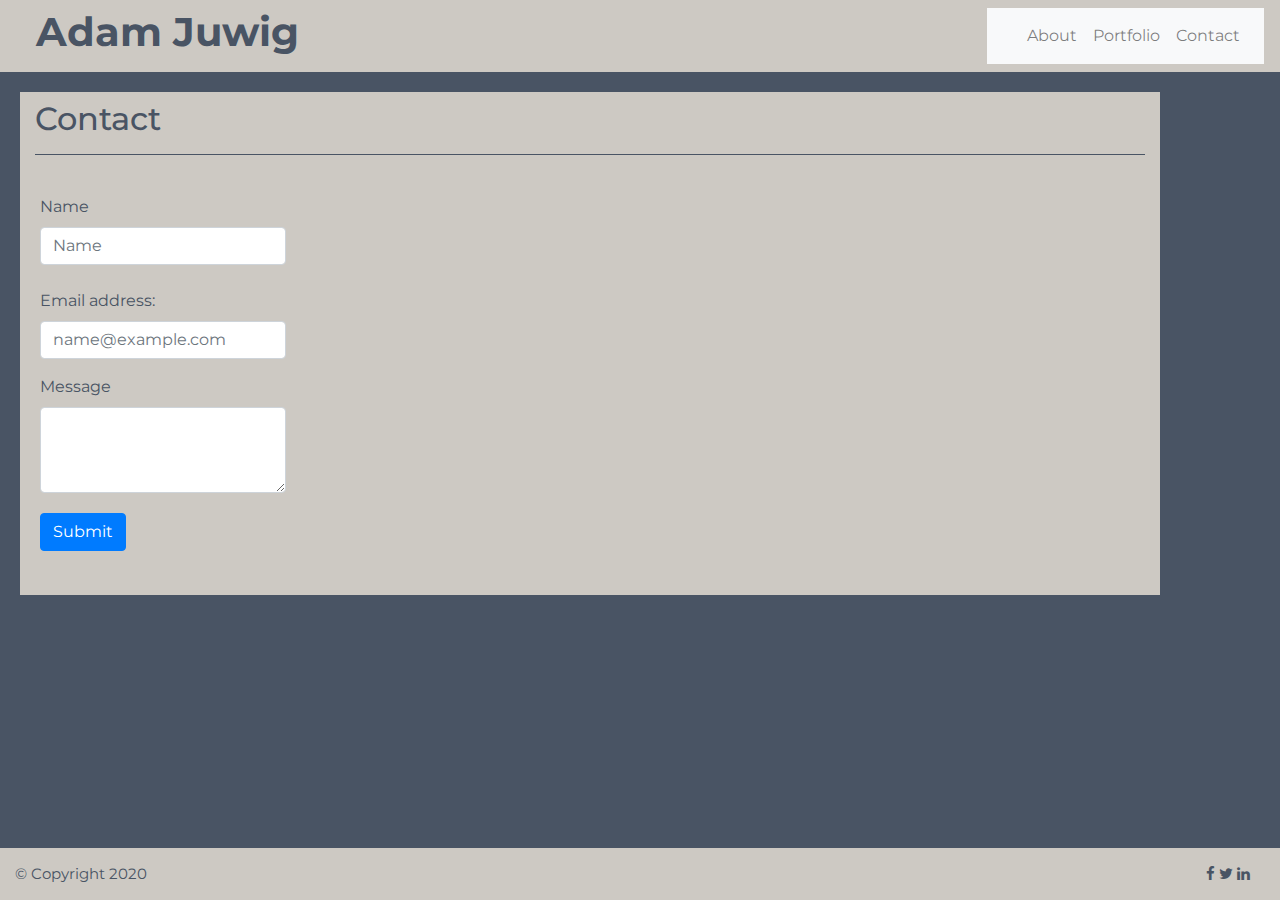
==== contact.html @ b0110f39 "Initial commit for responsive portfolio project" ====
<!DOCTYPE html>
<html lang="en">

<head>
    <meta charset="UTF-8">
    <meta name="viewport" content="width=device-width, initial-scale=1.0">
    <title>Responsive Portfolio</title>

    <link rel="stylesheet" href="https://maxcdn.bootstrapcdn.com/bootstrap/4.0.0/css/bootstrap.min.css"
        integrity="sha384-Gn5384xqQ1aoWXA+058RXPxPg6fy4IWvTNh0E263XmFcJlSAwiGgFAW/dAiS6JXm" crossorigin="anonymous">
    <link rel="stylesheet" href="style.css">
    <link rel="preconnect" href="https://fonts.gstatic.com">
    <link href="https://fonts.googleapis.com/css2?family=Montserrat:wght@300;400;700&display=swap" rel="stylesheet">
    <link rel="stylesheet" href="https://cdnjs.cloudflare.com/ajax/libs/font-awesome/4.7.0/css/font-awesome.min.css">


</head>

<body>
    <header>    
        <nav class="navbar">
            <h1>Adam Juwig</h1>

            <!-- Navigation -->
            <nav class="navbar navbar-expand-lg navbar-light bg-light">
                <a class="navbar-brand" href="#"></a>
                <button class="navbar-toggler" type="button" data-toggle="collapse" data-target="navbar"
                    aria-controls="navbarNav" aria-expanded="false" aria-label="Toggle navigation">
                    <span class="navbar-toggler-icon"></span>
                </button>
                <div class="collapse navbar-collapse" id="navbarNav">
                    <ul class="navbar-nav">
                        <li class="nav-item">
                            <a class="nav-link"
                                href="C:\Users\adamj\code\class-repo\02-CSS-Bootstrap\responsive-portfolio\index.html">About</a>
                        </li>
                        <li class="nav-item">
                            <a class="nav-link"
                                href="C:\Users\adamj\code\class-repo\02-CSS-Bootstrap\responsive-portfolio\portfolio.html">Portfolio</a>
                        </li>
                        <li class="nav-item">
                            <a class="nav-link"
                                href="C:\Users\adamj\code\class-repo\02-CSS-Bootstrap\responsive-portfolio\contact.html">Contact</a>
                        </li>

                    </ul>
                </div>
            </nav>
    </header>
    
    <!-- Main content -->
    <section class="container">
        <h2 class="row">
            <h2 class="col-xs-12">
                Contact
            </h2>
        </h2>
        <hr>
        <section class="row">
            <section class="col-xs-12">
                <form>
                    <form class="form-group">
                        <label for="exampleFormControlInput1">Name</label>
                        <input type="email" class="form-control" id="exampleFormControlInput1" placeholder="Name">
                    </form>
                    <br>
                    <form class="form-group">
                        <label for="exampleFormControlInput1">Email address:</label>
                        <input type="email" class="form-control" id="exampleFormControlInput1"
                            placeholder="name@example.com">
                    </form>

                    <form class="form-group">
                        <label for="exampleFormControlTextarea1">Message</label>
                        <textarea class="form-control" id="exampleFormControlTextarea1" rows="3"></textarea>
                    </form>
                </form>
                <button type="submit" class="btn btn-primary my-1">Submit</button>
            </section>
        </section>

    </section>


    <!-- Footer -->
    <footer class="footer">

        <footer class="copyright">&#169 Copyright 2020</footer>

        <footer class="icon-bar">
            <footer class="col">
                <a href="https://www.facebook.com/adam.juwig/" target="_blank" class="facebook"><i
                        class="fa fa-facebook"></i></a>
                <a href="https://www.twitter.com/ajuwig/" target="_blank" class="twitter"><i
                        class="fa fa-twitter"></i></a>
                <a href="https://www.linkedin.com/in/adamjuwig/" target="_blank" class="linkedin"><i
                        class="fa fa-linkedin"></i></a>
            </footer>

        </footer>

    </footer>
    <script src="http://code.jquery.com/jquery-3.2.1.min.js"></script>
    <script src="https://maxcdn.bootstrapcdn.com/bootstrap/3.3.7/js/bootstrap.min.js"></script>
</body>

</html>
---- style.css ----
body {
    font-family: 'Montserrat', sans-serif;
    background-color: #495464;
    color: #f1f6f9;
  }
  
  /* Header */
  header {
    background-color: #cdc9c3;
    color: #495464;
    text-align: center;
    font-size: 40px;
    width: 100%;
  }
  h1 {    
    color: #495464;
    font-weight: bold;
    margin-left: 20px;
  }
  
  h2 {
    color: #495464;
  }
  h3 {
    color: #f1f6f9;    
  }
  hr {  
    border-top: 1px solid #495464;
  }  

  /* Navigator bar styling */

  #navbar
  {
    background-color: #cdc9c3;
    color: #495464;
    text-align: left;
    font-weight: bold;      
  }
  .navbar a {
    color: #495464;
    text-align: center;
    
    font-size: 16px;
  }
  .navbar a:hover {
    background-color: #495464;
    color: #cdc9c3;
  }
  
  .Name {
    color: #495464;
    font-weight: bold;
    margin-left: 20px;
  }

  /* Section styling */
  section {
    background-color: #cdc9c3;
    color: #495464;       
    margin: 20px;        
    display: inline-block;
    margin-left: 20px; 
      
  }
  
  .container { 
    margin-left: 20px;

  }
  /* Image styling */
  #myPicture { 
    height: 250px;
    width: 200px;
    max-width: 100%;
    background-image: url(./Assets/adamBW.jpg);
    background-size: cover;
    background-position: center;
    float: left;
  }

  #placeholder { 
    height: 350px;
    width: 350px;    
    max-width: 100%;
    background-image: url(https://placehold.it/350x350);
    background-size: cover;
    background-position: center;
  }
  .float-left {
    float: left;
    
  }
  .float-right {
    float: right;
  }
  /* Footer */
  .footer {
    background-color: #cdc9c3;    
    color: #495464;
    text-align: left;
    font-size: 15px;
    width: 100%;
    position: fixed;
    border-top-color: #495464;
    border-top: 5px;
    left: 0;
    bottom: 0;
    padding: 15px;
    display: inline-block;
  }

  .copyright {
    float:left;
    text-align: left;
   }
   
  
  .icon-bar{
    text-align: right;
    float: right;
    
  }
  .icon-bar a:hover {
    color: white;    
    
  }
  .facebook {    
    color: #495464;    
  }
  
  .twitter {    
    color: #495464;    
  } 
  
  
  .linkedin {    
    color: #495464;    
  }
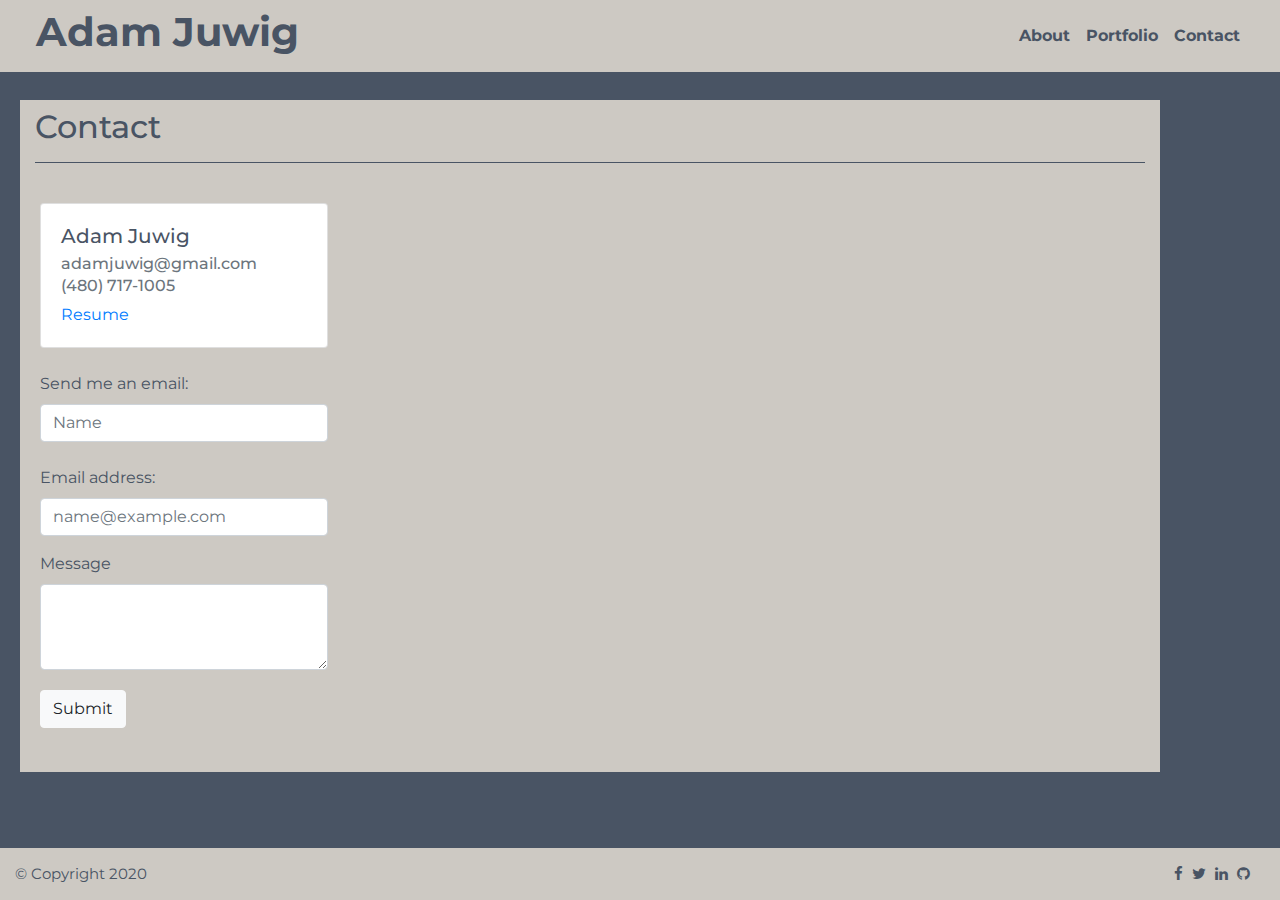
==== commit 7f31040d: "portfolio update" ====
--- a/contact.html
+++ b/contact.html
@@ -4,7 +4,7 @@
 <head>
     <meta charset="UTF-8">
     <meta name="viewport" content="width=device-width, initial-scale=1.0">
-    <title>Responsive Portfolio</title>
+    <title>Adam Juwig</title>
 
     <link rel="stylesheet" href="https://maxcdn.bootstrapcdn.com/bootstrap/4.0.0/css/bootstrap.min.css"
         integrity="sha384-Gn5384xqQ1aoWXA+058RXPxPg6fy4IWvTNh0E263XmFcJlSAwiGgFAW/dAiS6JXm" crossorigin="anonymous">
@@ -17,12 +17,12 @@
 </head>
 
 <body>
-    <header>    
+    <header>
         <nav class="navbar">
             <h1>Adam Juwig</h1>
 
             <!-- Navigation -->
-            <nav class="navbar navbar-expand-lg navbar-light bg-light">
+            <nav class="navbar navbar-expand-lg">
                 <a class="navbar-brand" href="#"></a>
                 <button class="navbar-toggler" type="button" data-toggle="collapse" data-target="navbar"
                     aria-controls="navbarNav" aria-expanded="false" aria-label="Toggle navigation">
@@ -31,23 +31,20 @@
                 <div class="collapse navbar-collapse" id="navbarNav">
                     <ul class="navbar-nav">
                         <li class="nav-item">
-                            <a class="nav-link"
-                                href="C:\Users\adamj\code\class-repo\02-CSS-Bootstrap\responsive-portfolio\index.html">About</a>
+                            <a class="nav-link" href="./index.html">About</a>
                         </li>
                         <li class="nav-item">
-                            <a class="nav-link"
-                                href="C:\Users\adamj\code\class-repo\02-CSS-Bootstrap\responsive-portfolio\portfolio.html">Portfolio</a>
+                            <a class="nav-link" href="./portfolio.html">Portfolio</a>
                         </li>
                         <li class="nav-item">
-                            <a class="nav-link"
-                                href="C:\Users\adamj\code\class-repo\02-CSS-Bootstrap\responsive-portfolio\contact.html">Contact</a>
+                            <a class="nav-link" href="./contact.html">Contact</a>
                         </li>
 
                     </ul>
                 </div>
             </nav>
     </header>
-    
+
     <!-- Main content -->
     <section class="container">
         <h2 class="row">
@@ -56,11 +53,21 @@
             </h2>
         </h2>
         <hr>
+        
         <section class="row">
             <section class="col-xs-12">
+                <div class="card" style="width: 18rem;">
+                    <div class="card-body">
+                      <h5 class="card-title">Adam Juwig</h5>
+                      <h6 class="card-subtitle mb-2 text-muted">adamjuwig@gmail.com</h6>
+                      <h6 class="card-subtitle mb-2 text-muted">(480) 717-1005</h6>
+                      <a href="Assets/Resume.pdf" class="card-link" target="_blank">Resume</a>                      
+                    </div>
+                  </div>
+                  <br>
                 <form>
                     <form class="form-group">
-                        <label for="exampleFormControlInput1">Name</label>
+                        <label for="exampleFormControlInput1">Send me an email:</label>
                         <input type="email" class="form-control" id="exampleFormControlInput1" placeholder="Name">
                     </form>
                     <br>
@@ -75,7 +82,7 @@
                         <textarea class="form-control" id="exampleFormControlTextarea1" rows="3"></textarea>
                     </form>
                 </form>
-                <button type="submit" class="btn btn-primary my-1">Submit</button>
+                <button type="submit" class="btn btn-light my-1">Submit</button>
             </section>
         </section>
 
@@ -88,13 +95,15 @@
         <footer class="copyright">&#169 Copyright 2020</footer>
 
         <footer class="icon-bar">
-            <footer class="col">
+            <footer class="col-sm-12">
                 <a href="https://www.facebook.com/adam.juwig/" target="_blank" class="facebook"><i
                         class="fa fa-facebook"></i></a>
                 <a href="https://www.twitter.com/ajuwig/" target="_blank" class="twitter"><i
                         class="fa fa-twitter"></i></a>
                 <a href="https://www.linkedin.com/in/adamjuwig/" target="_blank" class="linkedin"><i
                         class="fa fa-linkedin"></i></a>
+                <a href="https://www.github.com/adamjuwig/" target="_blank" class="github"><i
+                        class="fa fa-github"></i></a>
             </footer>
 
         </footer>
--- a/style.css
+++ b/style.css
@@ -2,6 +2,7 @@
     font-family: 'Montserrat', sans-serif;
     background-color: #495464;
     color: #f1f6f9;
+    
   }
   
   /* Header */
@@ -11,7 +12,10 @@
     text-align: center;
     font-size: 40px;
     width: 100%;
-  }
+    position: fixed;
+    z-index: 1;             
+  }  
+
   h1 {    
     color: #495464;
     font-weight: bold;
@@ -30,17 +34,17 @@
 
   /* Navigator bar styling */
 
-  #navbar
+  .navbar
   {
     background-color: #cdc9c3;
     color: #495464;
-    text-align: left;
-    font-weight: bold;      
+    text-align: right;
+    font-weight: bold; 
+       
   }
   .navbar a {
     color: #495464;
-    text-align: center;
-    
+    text-align: center;    
     font-size: 16px;
   }
   .navbar a:hover {
@@ -66,7 +70,8 @@
   
   .container { 
     margin-left: 20px;
-
+    margin-top: 100px;
+    
   }
   /* Image styling */
   #myPicture { 
@@ -119,25 +124,48 @@
   .icon-bar{
     text-align: right;
     float: right;
-    
+    overflow: auto;
   }
   .icon-bar a:hover {
     color: white;    
     
   }
   .facebook {    
-    color: #495464;    
+    color: #495464;
+    padding-right: 5px;    
   }
   
   .twitter {    
-    color: #495464;    
-  } 
-  
+    color: #495464; 
+    padding-right: 5px;   
+  }   
   
   .linkedin {    
-    color: #495464;    
+    color: #495464;
+    padding-right: 5px;    
   }
-  
-
+  .github {
+    color: #495464;
+  }
+/* Scrollbar */
+html {
+  --scrollbarBG:  #cdc9c3;
+  --thumbBG: #607d8b;
+}
+body::-webkit-scrollbar {
+  width: 10px;
+}
+body {
+  scrollbar-width: thin;
+  scrollbar-color: var(--thumbBG) var(--scrollbarBG);
+}
+body::-webkit-scrollbar-track {
+  background: var(--scrollbarBG);
+}
+body::-webkit-scrollbar-thumb {
+  background-color: var(--thumbBG);
+  border-radius: 6px;
+  border: 3px solid var(--scrollbarBG);
+}
 
  